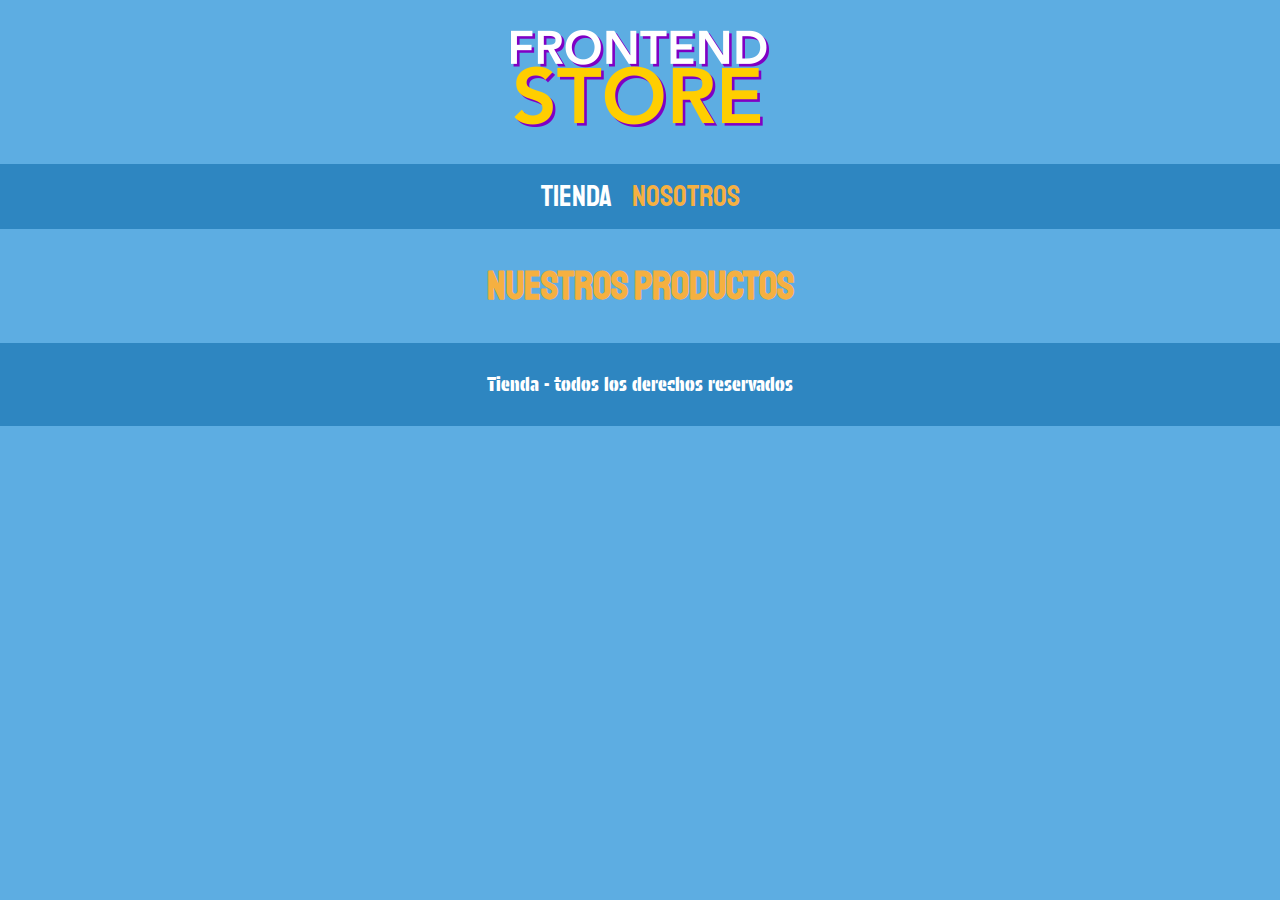
==== producto.html @ 206ee664 "Tienda de ropa estructura inicial" ====
<!DOCTYPE html>
<html lang="en">
<head>
    <meta charset="UTF-8">
    <meta name="viewport" content="width=device-width, initial-scale=1.0">
    <title>Producto</title>
    <link rel="stylesheet" href="css/normalize.css">
    <link href="https://fonts.googleapis.com/css2?family=Protest+Guerrilla&family=Protest+Riot&family=Staatliches&display=swap" rel="stylesheet">
    <link rel="stylesheet" href="css/style.css">
</head>
<body>
    <header class="header">
        <a href="index.html">
            <img class="header__logo" src="img/logo.png" alt="Logotipo">
        </a>
    </header>
    <nav class="navegacion">
        <a class="navegacion__enlace" href="index.html">Tienda</a>
        <a class="navegacion__enlace navegacion__enlace--activo" href="Nosotros.html">Nosotros</a>
    </nav>
    <main class="contenedor">
        <h1>Nuestros Productos</h1>
    </main>
    <footer class="footer">
        <p class="footer__texto">Tienda - todos los derechos reservados</p>
    </footer>
</body>
</html>
---- css/style.css ----
:root {
  --primario: #5DADE2;
  --primarioOscuro:#2E86C1;
  --secundario:#F5B041;
  --secundarioOscuro:#E67E22;
  --blanco: #fff;
  --negro: #000;

  --fuentePrincipal: 'Staatliches', sans-serif;
  --fuenteSecundaria:"Protest Guerrilla", sans-serif;
  --fuenteTerciaria:"Protest Riot", sans-serif;
}
html{
    box-sizing: border-box;
    font-size: 62.5%;
}
*, *:before, *:after{
    box-sizing: inherit;
}
/** Globales **/
body{
    background-color: var(--primario);
    font-size: 1.6rem;
    line-height: 1.5;
}
p{
    font-size: 1.8rem;
    font-family: var(--fuenteTerciaria);
    color: var(--blanco);
}
a {
    text-decoration: none;
}
img {
    max-width: 100%;
}
.contenedor{
    max-width: 120rem;
    margin: 0 auto;
}
h1,h2,h3{
    text-align: center;
    color: var(--secundario);
    font-family: var(--fuentePrincipal);
}
h1{
    font-size: 4rem;
}
h2{
    font: size 3.2rem;
}
h3{
    font-size: 2.4rem;
}

/** Header **/
.header{
    display: flex;
    justify-content: center;
}
.header__logo{
    margin: 3rem 0;
}
/** Footer**/
.footer{
    background-color:var(--primarioOscuro);
    padding: 1rem 0;
    margin-top: 2rem;


}
.footer__texto{
    font-family: var(--fuenteSecundaria);
    text-align: center;
    font-size: 1.8rem;
}

/**Navegacion**/
.navegacion{
    background-color: var(--primarioOscuro);
    padding: 1rem;
    display: flex;
    justify-content: center;
    gap: 2rem;
}
.navegacion__enlace{
    font-family: var(--fuentePrincipal);
    color: var(--blanco);
    font-size: 3rem;
    /**margin-right: 2rem;**/
}
.navegacion__enlace:last-of-type{
    margin-right: 0;
}
.navegacion__enlace--activo,
.navegacion__enlace:hover{
    color: var(--secundario);
}
/**Grid**/
.grid{
    display: grid;
    grid-template-columns: repeat(2,1fr);
    gap: 2rem;
}
@media (min-width:768px ){
    .grid{
        grid-template-columns: repeat(3,1fr);
    }
}

/**Producto**/
.producto{
    background-color: var(--primarioOscuro);
    padding: 1rem;
}
.producto__imagen{
    width: 100%;
}
.producto__informacion{

}
.producto__nombre{
    font-size: 4rem;
}
.producto__precio{
    font-size: 2.8rem;
    color: var(--secundario);
}
.producto__nombre,
.producto__precio{
    font-family: var(--fuenteTerciaria);
    margin: 1rem 0;
    text-align: center;
    line-height: 1.2;
}
/** Graficos**/
.grafico{
    
}
.grafico--camisas{
    grid-row: 2 / 3 ;
    grid-column: 1 / 3;
}
@media (min-width: 768px){
    
}
.grafico--node{
    grid-row: 5 / 6 ;
    grid-column: 2 / 4;
}
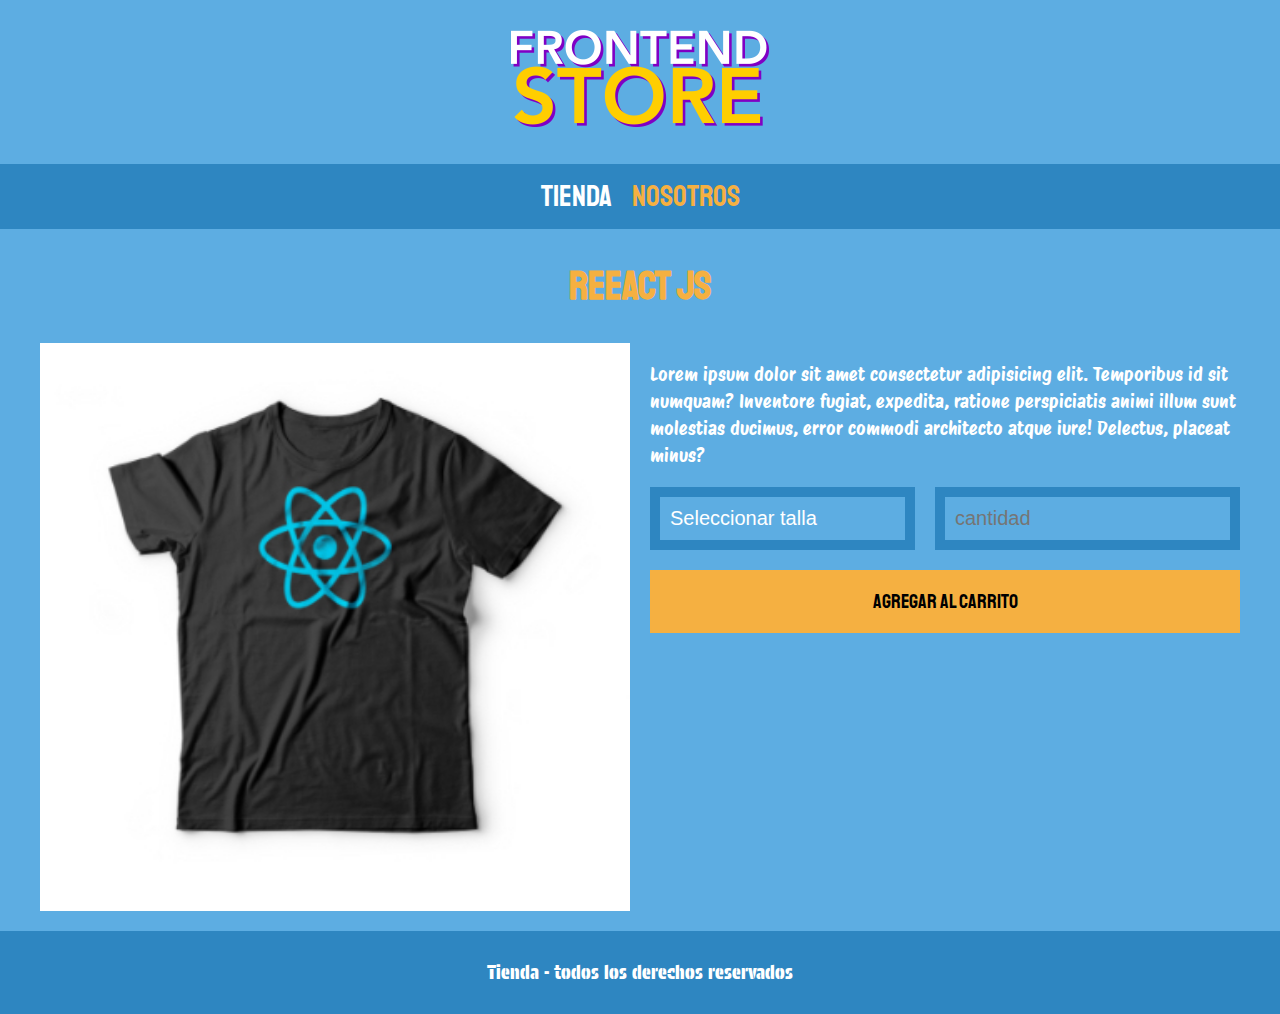
==== commit 22cfd7e7: "Proyecto finalizado en estructura" ====
--- a/producto.html
+++ b/producto.html
@@ -19,7 +19,25 @@
         <a class="navegacion__enlace navegacion__enlace--activo" href="Nosotros.html">Nosotros</a>
     </nav>
     <main class="contenedor">
-        <h1>Nuestros Productos</h1>
+        <h1>Reeact JS</h1>
+         <div class="camisa">
+            <img class="camisa__imagen" src="img/3.jpg" alt="">
+
+            <div class="camisa__contenido">
+                <p>Lorem ipsum dolor sit amet consectetur adipisicing elit. Temporibus id sit numquam? Inventore fugiat, expedita, ratione perspiciatis 
+                    animi illum sunt molestias ducimus, error commodi architecto atque iure! Delectus, placeat minus?</p>
+                   <form class="formulario" action="">
+                    <select class="formulario__campo">
+                        <option disabled selected>Seleccionar talla</option>
+                        <option value="">Chica</option>
+                        <option value="">Mediana</option>
+                        <option value="">Grande</option>
+                    </select>
+                    <input class="formulario__campo" type="number" placeholder="cantidad" min="0">
+                    <input class="formulario__submit" type="submit" value="Agregar al carrito">
+                   </form> 
+            </div>
+         </div>
     </main>
     <footer class="footer">
         <p class="footer__texto">Tienda - todos los derechos reservados</p>
--- a/css/style.css
+++ b/css/style.css
@@ -1,150 +1,273 @@
 :root {
-  --primario: #5DADE2;
-  --primarioOscuro:#2E86C1;
-  --secundario:#F5B041;
-  --secundarioOscuro:#E67E22;
-  --blanco: #fff;
-  --negro: #000;
-
-  --fuentePrincipal: 'Staatliches', sans-serif;
-  --fuenteSecundaria:"Protest Guerrilla", sans-serif;
-  --fuenteTerciaria:"Protest Riot", sans-serif;
-}
-html{
+    --primario: #5DADE2;
+    --primarioOscuro: #2E86C1;
+    --secundario: #F5B041;
+    --secundarioOscuro: #E67E22;
+    --blanco: #fff;
+    --negro: #000;
+
+    --fuentePrincipal: 'Staatliches', sans-serif;
+    --fuenteSecundaria: "Protest Guerrilla", sans-serif;
+    --fuenteTerciaria: "Protest Riot", sans-serif;
+}
+
+html {
     box-sizing: border-box;
     font-size: 62.5%;
 }
-*, *:before, *:after{
+
+*,
+*:before,
+*:after {
     box-sizing: inherit;
 }
+
 /** Globales **/
-body{
+body {
     background-color: var(--primario);
     font-size: 1.6rem;
     line-height: 1.5;
 }
-p{
+
+p {
     font-size: 1.8rem;
     font-family: var(--fuenteTerciaria);
     color: var(--blanco);
 }
+
 a {
     text-decoration: none;
 }
+
 img {
-    max-width: 100%;
-}
-.contenedor{
+    width: 100%;
+}
+
+.contenedor {
     max-width: 120rem;
     margin: 0 auto;
 }
-h1,h2,h3{
+
+h1,
+h2,
+h3 {
     text-align: center;
     color: var(--secundario);
     font-family: var(--fuentePrincipal);
 }
-h1{
+
+h1 {
     font-size: 4rem;
 }
-h2{
+
+h2 {
     font: size 3.2rem;
 }
-h3{
+
+h3 {
     font-size: 2.4rem;
 }
 
 /** Header **/
-.header{
+.header {
     display: flex;
     justify-content: center;
 }
-.header__logo{
+
+.header__logo {
     margin: 3rem 0;
 }
+
 /** Footer**/
-.footer{
-    background-color:var(--primarioOscuro);
+.footer {
+    background-color: var(--primarioOscuro);
     padding: 1rem 0;
     margin-top: 2rem;
 
 
 }
-.footer__texto{
+
+.footer__texto {
     font-family: var(--fuenteSecundaria);
     text-align: center;
     font-size: 1.8rem;
 }
 
 /**Navegacion**/
-.navegacion{
+.navegacion {
     background-color: var(--primarioOscuro);
     padding: 1rem;
     display: flex;
     justify-content: center;
     gap: 2rem;
 }
-.navegacion__enlace{
+
+.navegacion__enlace {
     font-family: var(--fuentePrincipal);
     color: var(--blanco);
     font-size: 3rem;
     /**margin-right: 2rem;**/
 }
-.navegacion__enlace:last-of-type{
+
+.navegacion__enlace:last-of-type {
     margin-right: 0;
 }
+
 .navegacion__enlace--activo,
-.navegacion__enlace:hover{
+.navegacion__enlace:hover {
     color: var(--secundario);
 }
+
 /**Grid**/
-.grid{
-    display: grid;
-    grid-template-columns: repeat(2,1fr);
-    gap: 2rem;
-}
-@media (min-width:768px ){
-    .grid{
-        grid-template-columns: repeat(3,1fr);
+.grid {
+    display: grid;
+    grid-template-columns: repeat(2, 1fr);
+    gap: 2rem;
+}
+
+@media (min-width:768px) {
+    .grid {
+        grid-template-columns: repeat(3, 1fr);
     }
 }
 
 /**Producto**/
-.producto{
+.producto {
     background-color: var(--primarioOscuro);
     padding: 1rem;
 }
-.producto__imagen{
-    width: 100%;
-}
-.producto__informacion{
-
-}
-.producto__nombre{
+
+
+
+.producto__informacion {}
+
+.producto__nombre {
     font-size: 4rem;
 }
-.producto__precio{
+
+.producto__precio {
     font-size: 2.8rem;
     color: var(--secundario);
 }
+
 .producto__nombre,
-.producto__precio{
+.producto__precio {
     font-family: var(--fuenteTerciaria);
     margin: 1rem 0;
     text-align: center;
     line-height: 1.2;
 }
+
 /** Graficos**/
-.grafico{
-    
-}
-.grafico--camisas{
-    grid-row: 2 / 3 ;
+.grafico {
+    min-height: 30rem;
+    background-repeat: no-repeat;
+    background-size: cover;
     grid-column: 1 / 3;
-}
+
+
+}
+
+.grafico--camisas {
+    grid-row: 2 / 3;
+    background-image: url(../img/grafico1.jpg);
+}
+
+.grafico--node {
+    background-image: url(../img/grafico2.jpg);
+    grid-row: 8 / 9;
+}
+
+@media (min-width: 768px) {}
+
+.grafico--node {
+    grid-row: 5 / 6;
+    grid-column: 2 / 4;
+}
+
+/** Nosotros**/
+.Nosotros {
+    display: grid;
+    grid-template-rows: repeat(2, auto);
+
+}
+
+@media (min-width: 768px) {
+    .Nosotros {
+        grid-template-columns: repeat(2, 1fr);
+        column-gap: 2rem;
+    }
+}
+
+.nosotros__imagen {
+    grid-row: 1/2;
+}
+
+@media (min-width:768px) {
+    .nosotros__imagen {
+        grid-column: 2 / 3;
+    }
+}
+
+/**Bloques**/
+.bloques {
+    display: grid;
+    grid-template-columns: repeat(2, 1fr);
+    gap: 2rem;
+}
+
+@media (min-width: 768px) {
+    .bloques {
+        grid-template-columns: repeat(4, 1fr);
+    }
+
+}
+
+.bloque {
+    text-align: center;
+}
+
+.bloque__titulo {
+    margin: 0;
+}
+
+/** Pagina del produccto**/
 @media (min-width: 768px){
-    
-}
-.grafico--node{
-    grid-row: 5 / 6 ;
-    grid-column: 2 / 4;
+    .camisa{
+        display: grid;
+        grid-template-columns: repeat(2,1fr);
+        column-gap: 2rem;
+
+    }
+}
+.formulario{
+    display: grid;
+    grid-template-columns: repeat(2,1fr);
+    gap: 2rem;
+
+}
+.formulario__campo{
+    border-color: var(--primarioOscuro);
+    border-width: 1rem;
+    border-style: solid;
+    background-color:var(--primario) ;
+    color: var(--blanco);
+    font-size: 2rem;
+    font-family: Arial, Helvetica, sans-serif;
+    padding: 1rem;
+    appearance: none;
+}
+.formulario__submit{
+    background-color: var(--secundario);
+    border: none;
+    font-size: 2rem;
+    font-family:var(--fuentePrincipal) ;
+    padding: 2rem;
+    transition: background-color .3s ease;
+    grid-column: 1/3;
+}
+.formulario__submit:hover{
+    cursor: pointer;
+    background-color: var(--secundarioOscuro);
+
 }